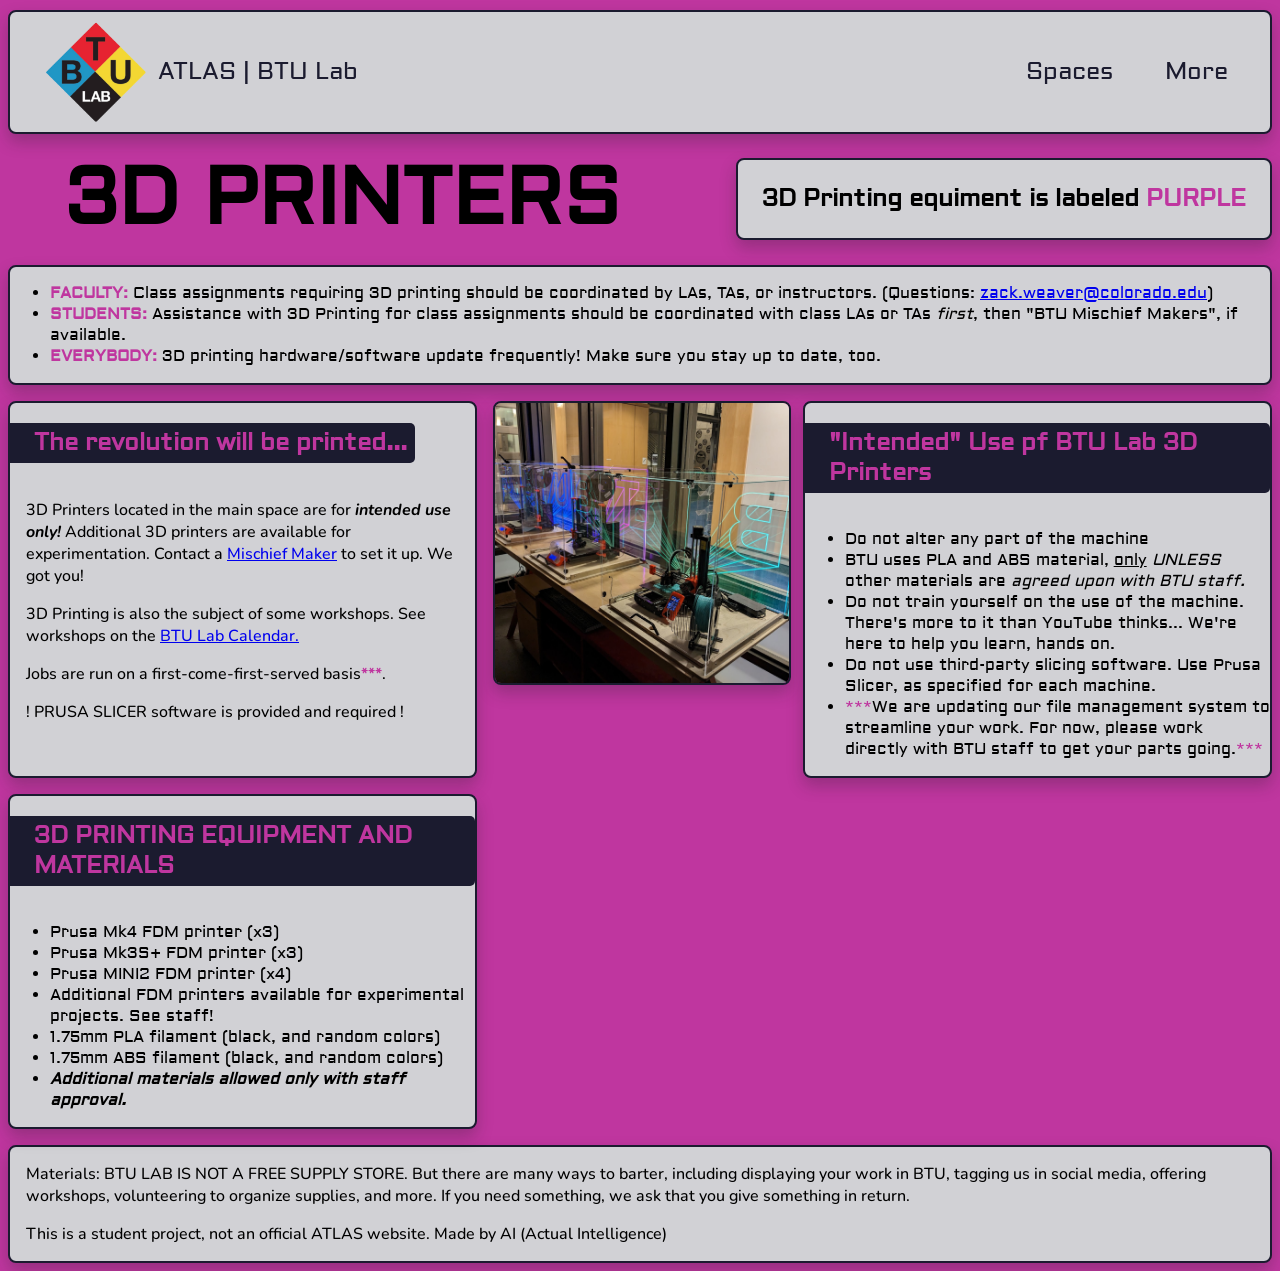
==== pages/3dprint.html @ 21dff219 "electronics html and css" ====
<!DOCTYPE html>
<html lang="en">
<head>
    <meta charset="UTF-8">
    <meta name="viewport" content="width=device-width, initial-scale=1.0">
    <title>BTU Lab | 3D Printers</title>
    <link rel="icon" type="image/x-icon" href="../img/btu_logo.jpg">
    <link rel="stylesheet" href="../3dprint.css">
</head>
<body class="print_body">
        <nav>
            <a href="../index.html" id="logo">
                <img src="../img/btulablogo.png" alt="website logo" height="100px">  
                <div> ATLAS | BTU Lab </div>
            </a>
            
            <div class="dropdowns">
                <div class="dropdown">
                    <div class="dropbtn">Spaces</div>
                    <div class="dropdown-content">
                        <a href="tools.html" id="tools_nav">Tools</a>
                        <a href="woodShop.html" id="wood_nav">Wood Shop</a>
                        <a href="sewing.html" id="sew_nav">Sewing & Textiles</a>
                        <a href="electronics.html" id="electric_nav">Electronics</a>
                        <a href="lasers.html" id="laser_nav">Lasers!</a>
                        <a aria-current="true" id="print_nav">3D Printers</a>
                        <a href="cnc.html" id="cnc_nav">CNC</a>
                </div>
            </div>

            <div class="dropdown">
                <div class="dropbtn">More</div>
                <div class="dropdown-content">
                    <a href="BTUrules">Rules and Policies</a>
                    <a href="#">Calendar</a>
                    <a href="mischief.html">Mischief Makers</a>
                    <a href="staff.html">Faculty</a>
                </div>
            </div>
            </div>
        </nav>

        <header>
            <h1><strong>3D Printers</strong></h1>
            <h2 class="color_code">
                <p>3D Printing equiment is labeled <strong style="color: #bf369f;">PURPLE</strong></p>
            </h2>
        </header>

    <main class="print_main">
        <section id="description">
            <p>
                <ul>
                    <li><strong style="color: #bf369f;">FACULTY:  </strong>Class assignments requiring 3D printing should be coordinated by LAs, TAs, or instructors. (Questions: <a href="mailto:zack.weaver@colorado.edu"> zack.weaver@colorado.edu</a>)</li>
                    <li><strong style="color: #bf369f;">STUDENTS: </strong>Assistance with 3D Printing for class assignments should be coordinated with class LAs or TAs <em>first</em>, then "BTU Mischief Makers", if available.
                    <li><strong style="color: #bf369f;">EVERYBODY: </strong>3D printing hardware/software update frequently! Make sure you stay up to date, too.</li>
                    </li>
                </ul>
            </p>
        </section>

        <img width="200" src="../img/3dprint.jpeg" alt="Image of 3D printers" id="center_img">

        <section id="use">
            <h2><strong style="color: #bf369f;">The revolution will be printed...</strong></h2>
                <p>3D Printers located in the main space are for <strong><em>intended use only!</em></strong> Additional 3D printers are available for experimentation. Contact a <a href="mischiefmakers.html">Mischief Maker</a> to set it up. We got you!</p>
                <p>3D Printing is also the subject of some workshops. See workshops on the <a href="calendar.html">BTU Lab Calendar.</a></p>
                <p>Jobs are run on a first-come-first-served basis<strong style="color: #bf369f;">***</strong>.</p>
                <p>! PRUSA SLICER software is provided and required !</p>
        </section>

        <section id="intended">
            <h2><strong style="color: #bf369f;">"Intended" Use pf BTU Lab 3D Printers</strong></h2>
            <p>
                <ul>
                    <li>Do not alter any part of the machine</li>
                    <li>BTU uses PLA and ABS material, <span style="text-decoration: underline;">only</span> <em>UNLESS</em> other materials are <em>agreed upon with BTU staff.</em></li>
                    <li>Do not train yourself on the use of the machine. There's more to it than YouTube thinks... We're here to help you learn, hands on.</li>
                    <li>Do not use third-party slicing software. Use Prusa Slicer, as specified for each machine.</li>
                    <li><span style="color: #bf369f;">***</span>We are updating our file management system to streamline your work. For now, please work directly with BTU staff to get your parts going.<span style="color: #bf369f;">***</span></li>
                </ul>
            </p>
        </section>

        <section id="materials">
            <h2><strong style="color: #bf369f;">3D PRINTING EQUIPMENT AND MATERIALS</strong></h2>
            <p>
                <ul>
                    <li>Prusa Mk4 FDM printer (x3)</li>
                    <li>Prusa Mk3S+ FDM printer (x3)</li>
                    <li>Prusa MINI2 FDM printer (x4)</li>
                    <li>Additional FDM printers available for experimental projects. See staff!</li>
                    <li>1.75mm PLA filament (black, and random colors)</li>
                    <li>1.75mm ABS filament (black, and random colors)</li>
                    <li><strong><em>Additional materials allowed only with staff approval.</em></strong></li>
                </ul>
            </p>
        </section>
    </main>

    <footer>
        <p>
            Materials: <stong>BTU LAB IS NOT A FREE SUPPLY STORE.</stong> But there are many ways to barter, including displaying your work in BTU, tagging us in social media, offering workshops, volunteering to organize supplies, and more. If you need something, we ask that you give something in return.
        </p>
        <p>
            This is a student project, not an official ATLAS website. Made by AI (Actual Intelligence)
        </p>
    </footer>
    
</body>
</html>
---- 3dprint.css ----
@import url('https://fonts.googleapis.com/css2?family=Aldrich&family=Nunito:ital,wght@0,200..1000;1,200..1000&display=swap');
/* CSS Reset and Base Styles */
:root {
/* Color Palette - 5 Core Colors */
    --color-primary: #002382; /* True Cobalt - Main Brand Color */
    --color-secondary: #007C8A;   /* Teal - Complementary Action Color */
    --color-accent: #B64377;  /* Berry Crush - Highlight / Warning Color */
    --color-neutral: #1B1B2f; /* Carbon Black - Neutral Text and Background */
    --color-highlight: #F9C80E;   /* Bright Amber - Accent / Attention Color */

/* Space-Specific Colors */
    --color-tools:#4ac94a;
    --color-woodshop: #db3d9c;
    --color-sewing:#d3c939;
    --color-electronics:#289f91;
    --color-laser:#b82746;
    --color-print: #bf369f;
    --color-cnc:#275eaa;

/* Derived Colors for Flexibility */
    --color-background: color-mix(in srgb, var(--color-neutral) 20%, white);
    --color-shadow: rgba(27,27,30,0.25);
    --color-text-dark: var(--color-neutral);
    --color-text-light: white;

/* Typography */
    --font-primary: 'Aldrich', sans-serif;
    --font-secondary: 'Nunito', sans-serif;

/* Spacing System */
    --spacing-xs: 0.25rem;
    --spacing-sm: 0.5rem;
    --spacing-md: 1rem;
    --spacing-lg: 1.5rem;
    --spacing-xl: 2rem;

/* Border Radius */
    --radius-sm: 4px;
    --radius-md: 8px;
    --radius-lg: 12px;
}

body {
    font-family: var(--font-primary), var(--font-secondary);
}

nav, section, footer, .color_code {
    background-color: var(--color-background);
    border: 2px solid;
    border-color: var(--color-neutral);
    border-radius: var(--radius-md);
    box-shadow: 0px 8px 16px 0px var(--color-shadow);
}

nav {
    display: flex;
    justify-content: space-between;
    top: 10px;
    position: sticky;
}

#logo {
    display: flex;
    align-items: center;
    
    font-size: 1.5em;
    color: var(--color-neutral);
    text-decoration: none;
    
    margin-left: 1em;
    padding: 10px 10px;
    
    border-left: 2px solid;
    border-right: 2px solid;
    border-color: var(--color-background);
}

#logo > div {   
    display: flex;
    align-items: center;
    margin-left: 0.5em;
}

.dropdowns{
    display: flex;
    justify-content: flex-end;
    
    margin-right: 1em;
}

.dropdown {
    position: relative;
}

.dropbtn {
  display: flex;
  align-items: center;
  justify-content: center;
  
  font-size: 1.5em;
  color: var(--color-neutral);
  
  padding: 1em;
  
  box-sizing: border-box;
  height: 100%;
  
  border-left: 2px solid;
  border-right: 2px solid;
  border-color: var(--color-background);
  
  cursor: pointer;
}

.dropdown-content {
  display: none;
  flex-direction: column;
  justify-content: flex-start;
  align-items: flex-start;
  position: absolute;
  width: auto;
  background-color: var(--color-background);
  box-shadow: 0px 8px 16px 0px var(--color-shadow);
}

.dropdown:hover .dropdown-content {
  display: block;
}

.dropdown:hover .dropbtn {
    font-weight: bold;
    border-color: var(--color-neutral);
    background-color: var(--color-highlight);
}

nav  .dropdown  a {
    display: block;
    text-decoration: none;
    color: var(--color-neutral);
    padding: 10px 10px;
    border-left: 2px solid;
    border-right: 2px solid;
    border-color: var(--color-background);
}

nav a:hover {
    font-weight: bold;
    border-left: 2px solid;
    border-right: 2px solid;
    border-color: var(--color-neutral);
}

header {
    display: grid;
    grid-template-columns: auto auto auto;
    justify-content: space-between;
    align-items: center;
    grid-template-areas: 
        ". title . colors";

    margin: 1em 0;
}

header  h1 {
    grid-area: title;
    display: block;
    height: fit-content;
    margin-block: 0;
    text-transform: uppercase;
    font-size: 5em;
}

header h2 {
    margin-block: 0px;
    grid-area: colors;
}

header h2 p {
    margin: 1em;
}

main {
    display: grid;
    gap: 1em;
    justify-content: center;
    grid-template-columns: 2fr 1.25fr 2fr;
    grid-template-rows: auto auto auto;
    grid-template-areas: 
        "description description description"
        "use img intended";

    margin: 1em 0;
}

#description {
    grid-area: description;
}

main img {
    grid-area: img;

    width: 100%;

    border: 2px solid;
    border-color: var(--color-neutral);
    border-radius: var(--radius-md);
    box-shadow: 0px 8px 16px 0px var(--color-shadow);
}

#use {
    grid-area: use;
}

#intended {
    grid-area: intended;
}

main h2 {
    display: inline-block;
    padding: 5px 8px;
    padding-left: 1em;
    border-top-right-radius: 5px;
    border-bottom-right-radius: 5px;
    background-color: var(--color-neutral);
}

main p, footer p {
    padding: 0 1em;
    font-family: var(--font-secondary);
    font-weight: 500;
}


#materials div {

    display: grid;
    justify-content: center;
    align-items: center;
    grid-template-columns: repeat(3, auto);
    column-gap: 2em;
    margin-bottom: 1em;
}

#equipment p {
    display: block;
    width: fit-content;
    margin-block: 8px;
}

/* Page specific */
.print_body {
    background-color: var(--color-print);
}

.print_main h2 {
    color: var(--color-print);
}

#tools_nav:hover {
    background-color: var(--color-tools);
}

#sew_nav:hover {
    background-color: var(--color-sewing);
}

#wood_nav:hover {
    background-color: var(--color-woodshop);
}

#electric_nav:hover {
    background-color: var(--color-electronics);
}

#laser_nav:hover {
    background-color: var(--color-laser);
}

#print_nav:hover {
    background-color: var(--color-print);
}

#cnc_nav:hover {
    background-color: var(--color-cnc);
}

nav a:visited {
    color: var(--color-neutral);
}
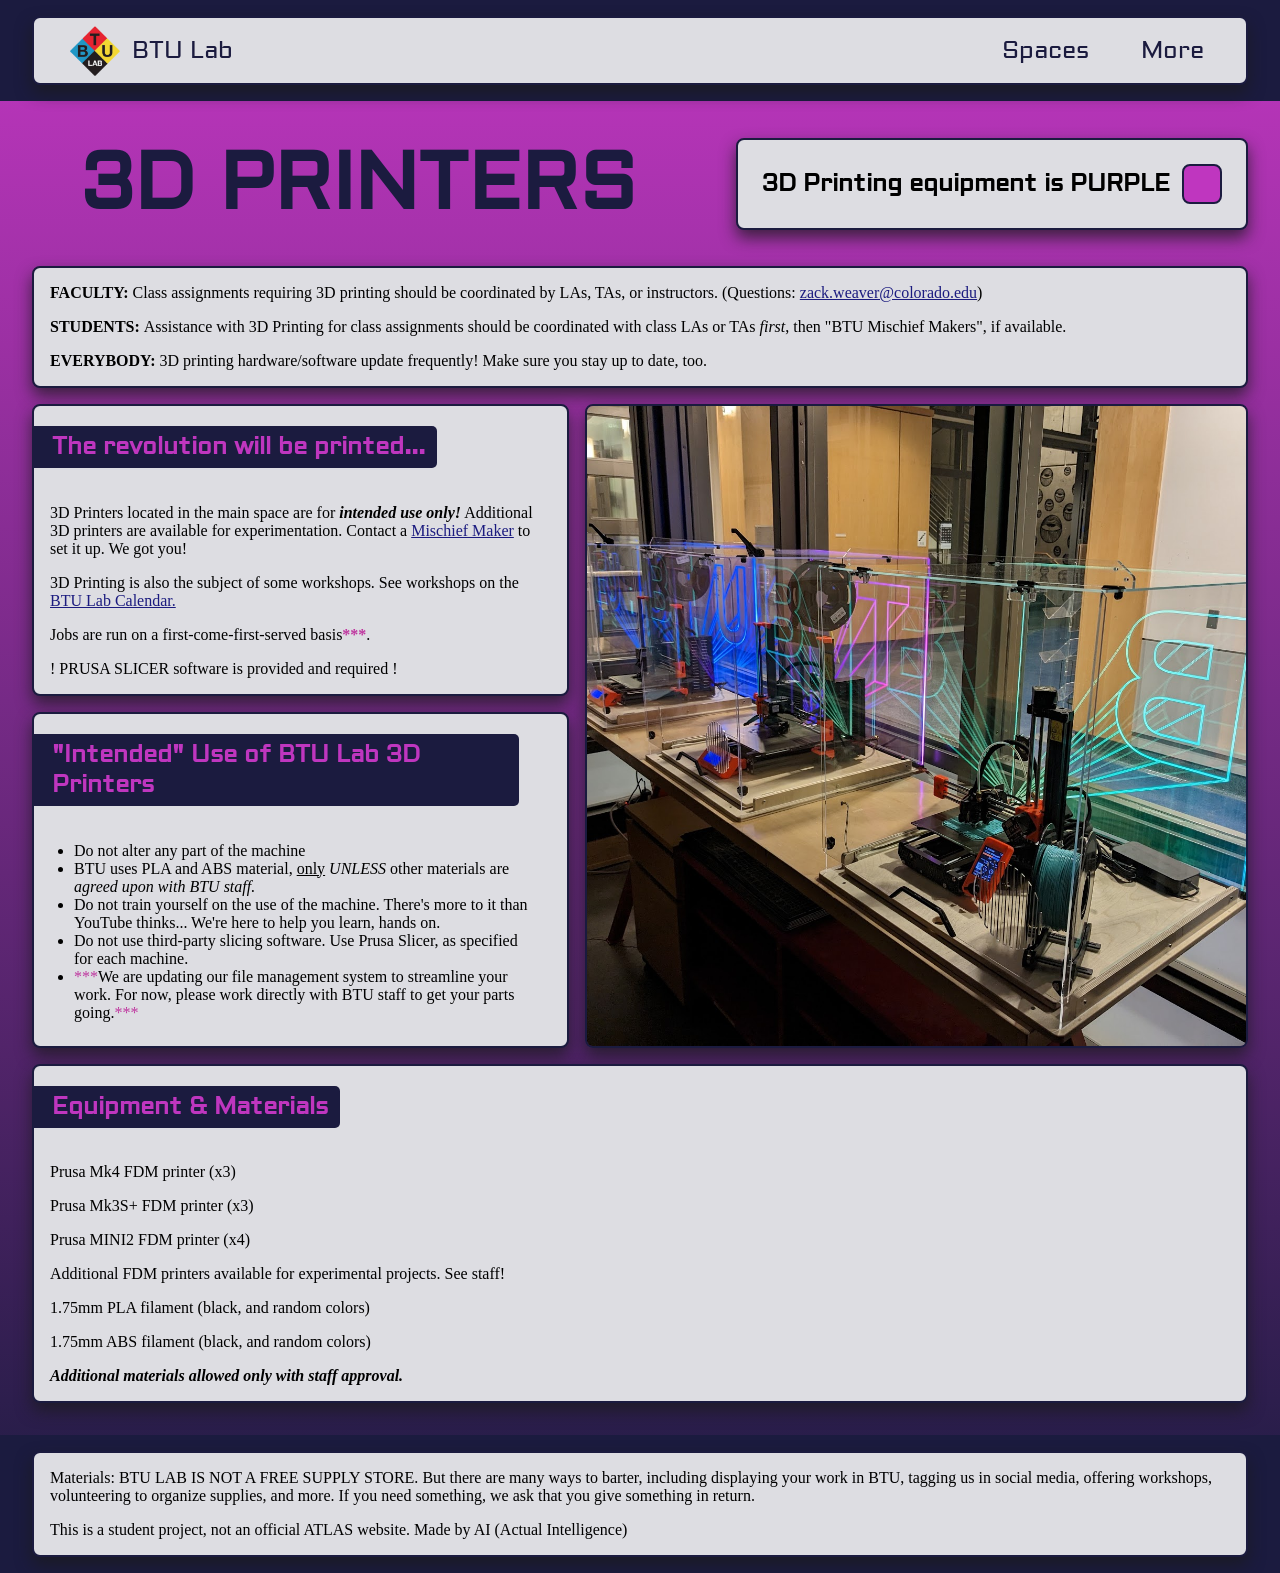
==== commit c084f840: "space page cleanup" ====
--- a/pages/3dprint.html
+++ b/pages/3dprint.html
@@ -4,19 +4,19 @@
     <meta charset="UTF-8">
     <meta name="viewport" content="width=device-width, initial-scale=1.0">
     <title>BTU Lab | 3D Printers</title>
-    <link rel="icon" type="image/x-icon" href="../img/btu_logo.jpg">
-    <link rel="stylesheet" href="../3dprint.css">
+    <link rel="icon" type="image/x-icon" href="../img/btulablogo.jpg">
+    <link rel="stylesheet" href="../general.css">
 </head>
 <body class="print_body">
+    <div class="full_bar">    
         <nav>
             <a href="../index.html" id="logo">
                 <img src="../img/btulablogo.png" alt="website logo" height="100px">  
-                <div> ATLAS | BTU Lab </div>
+                <p>BTU Lab</p>
             </a>
-            
-            <div class="dropdowns">
+            <section class="dropdowns">
                 <div class="dropdown">
-                    <div class="dropbtn">Spaces</div>
+                    <button class="dropbtn">Spaces</button>
                     <div class="dropdown-content">
                         <a href="tools.html" id="tools_nav">Tools</a>
                         <a href="woodShop.html" id="wood_nav">Wood Shop</a>
@@ -26,86 +26,77 @@
                         <a aria-current="true" id="print_nav">3D Printers</a>
                         <a href="cnc.html" id="cnc_nav">CNC</a>
                 </div>
-            </div>
+                </div>
+                <div class="dropdown">
+                    <button class="dropbtn">More</button>
+                    <div class="dropdown-content">
+                        <a href="BTUrules.html">Rules and Policies</a>
+                        <a href="calendar.html">Calendar</a>
+                        <a href="staff.html">Mischief Makers</a>
+                        <a href="faculty.html">For Faculty</a>
+                    </div>
+                </div>
+            </section>
+        </nav>
+    </div>
 
-            <div class="dropdown">
-                <div class="dropbtn">More</div>
-                <div class="dropdown-content">
-                    <a href="BTUrules">Rules and Policies</a>
-                    <a href="#">Calendar</a>
-                    <a href="mischief.html">Mischief Makers</a>
-                    <a href="staff.html">Faculty</a>
-                </div>
-            </div>
-            </div>
-        </nav>
-
-        <header>
-            <h1><strong>3D Printers</strong></h1>
-            <h2 class="color_code">
-                <p>3D Printing equiment is labeled <strong style="color: #bf369f;">PURPLE</strong></p>
-            </h2>
-        </header>
+    <header>
+        <h1><strong>3D Printers</strong></h1>
+        <h2 class="color_code">
+            <p>3D Printing equipment is PURPLE <span class="print_key"></span></p>
+        </h2>
+    </header>
 
     <main class="print_main">
-        <section id="description">
-            <p>
-                <ul>
-                    <li><strong style="color: #bf369f;">FACULTY:  </strong>Class assignments requiring 3D printing should be coordinated by LAs, TAs, or instructors. (Questions: <a href="mailto:zack.weaver@colorado.edu"> zack.weaver@colorado.edu</a>)</li>
-                    <li><strong style="color: #bf369f;">STUDENTS: </strong>Assistance with 3D Printing for class assignments should be coordinated with class LAs or TAs <em>first</em>, then "BTU Mischief Makers", if available.
-                    <li><strong style="color: #bf369f;">EVERYBODY: </strong>3D printing hardware/software update frequently! Make sure you stay up to date, too.</li>
-                    </li>
-                </ul>
-            </p>
+        <section id="longtop">
+            <p><strong>FACULTY: </strong>Class assignments requiring 3D printing should be coordinated by LAs, TAs, or instructors. (Questions: <a href="mailto:zack.weaver@colorado.edu"> zack.weaver@colorado.edu</a>)</p>
+            <p><strong>STUDENTS: </strong>Assistance with 3D Printing for class assignments should be coordinated with class LAs or TAs <em>first</em>, then "BTU Mischief Makers", if available.</p>
+            <p><strong>EVERYBODY: </strong>3D printing hardware/software update frequently! Make sure you stay up to date, too.</p>
         </section>
 
-        <img width="200" src="../img/3dprint.jpeg" alt="Image of 3D printers" id="center_img">
+        <img src="../img/3dprint.jpeg" alt="Image of 3D printers">
 
-        <section id="use">
-            <h2><strong style="color: #bf369f;">The revolution will be printed...</strong></h2>
-                <p>3D Printers located in the main space are for <strong><em>intended use only!</em></strong> Additional 3D printers are available for experimentation. Contact a <a href="mischiefmakers.html">Mischief Maker</a> to set it up. We got you!</p>
+        <section id="mid1">
+            <h2>The revolution will be printed...</h2>
+                <p>3D Printers located in the main space are for <strong><em>intended use only!</em></strong> Additional 3D printers are available for experimentation. Contact a <a href="staff.html">Mischief Maker</a> to set it up. We got you!</p>
                 <p>3D Printing is also the subject of some workshops. See workshops on the <a href="calendar.html">BTU Lab Calendar.</a></p>
                 <p>Jobs are run on a first-come-first-served basis<strong style="color: #bf369f;">***</strong>.</p>
                 <p>! PRUSA SLICER software is provided and required !</p>
         </section>
 
-        <section id="intended">
-            <h2><strong style="color: #bf369f;">"Intended" Use pf BTU Lab 3D Printers</strong></h2>
-            <p>
-                <ul>
-                    <li>Do not alter any part of the machine</li>
-                    <li>BTU uses PLA and ABS material, <span style="text-decoration: underline;">only</span> <em>UNLESS</em> other materials are <em>agreed upon with BTU staff.</em></li>
-                    <li>Do not train yourself on the use of the machine. There's more to it than YouTube thinks... We're here to help you learn, hands on.</li>
-                    <li>Do not use third-party slicing software. Use Prusa Slicer, as specified for each machine.</li>
-                    <li><span style="color: #bf369f;">***</span>We are updating our file management system to streamline your work. For now, please work directly with BTU staff to get your parts going.<span style="color: #bf369f;">***</span></li>
-                </ul>
-            </p>
+        <section id="mid2">
+            <h2>"Intended" Use of BTU Lab 3D Printers</h2>
+            <ul>
+                <li>Do not alter any part of the machine</li>
+                <li>BTU uses PLA and ABS material, <span style="text-decoration: underline;">only</span> <em>UNLESS</em> other materials are <em>agreed upon with BTU staff.</em></li>
+                <li>Do not train yourself on the use of the machine. There's more to it than YouTube thinks... We're here to help you learn, hands on.</li>
+                <li>Do not use third-party slicing software. Use Prusa Slicer, as specified for each machine.</li>
+                <li><span style="color: #bf369f;">***</span>We are updating our file management system to streamline your work. For now, please work directly with BTU staff to get your parts going.<span style="color: #bf369f;">***</span></li>
+            </ul>
         </section>
 
-        <section id="materials">
-            <h2><strong style="color: #bf369f;">3D PRINTING EQUIPMENT AND MATERIALS</strong></h2>
-            <p>
-                <ul>
-                    <li>Prusa Mk4 FDM printer (x3)</li>
-                    <li>Prusa Mk3S+ FDM printer (x3)</li>
-                    <li>Prusa MINI2 FDM printer (x4)</li>
-                    <li>Additional FDM printers available for experimental projects. See staff!</li>
-                    <li>1.75mm PLA filament (black, and random colors)</li>
-                    <li>1.75mm ABS filament (black, and random colors)</li>
-                    <li><strong><em>Additional materials allowed only with staff approval.</em></strong></li>
-                </ul>
-            </p>
+        <section id="longbot">
+            <h2>Equipment & Materials</h2>
+            <div>
+                <p>Prusa Mk4 FDM printer (x3)</p>
+                <p>Prusa Mk3S+ FDM printer (x3)</p>
+                <p>Prusa MINI2 FDM printer (x4)</p>
+                <p>Additional FDM printers available for experimental projects. See staff!</p>
+                <p>1.75mm PLA filament (black, and random colors)</p>
+                <p>1.75mm ABS filament (black, and random colors)</p>
+                <p><strong><em>Additional materials allowed only with staff approval.</em></strong></p>
+            </div>
         </section>
     </main>
-
-    <footer>
-        <p>
-            Materials: <stong>BTU LAB IS NOT A FREE SUPPLY STORE.</stong> But there are many ways to barter, including displaying your work in BTU, tagging us in social media, offering workshops, volunteering to organize supplies, and more. If you need something, we ask that you give something in return.
-        </p>
-        <p>
-            This is a student project, not an official ATLAS website. Made by AI (Actual Intelligence)
-        </p>
-    </footer>
-    
+    <div class="full_bar">
+        <footer>
+            <p>
+                Materials: <stong>BTU LAB IS NOT A FREE SUPPLY STORE.</stong> But there are many ways to barter, including displaying your work in BTU, tagging us in social media, offering workshops, volunteering to organize supplies, and more. If you need something, we ask that you give something in return.
+            </p>
+            <p>
+                This is a student project, not an official ATLAS website. Made by AI (Actual Intelligence)
+            </p>
+        </footer>
+    </div>
 </body>
 </html>
--- a/general.css
+++ b/general.css
@@ -0,0 +1,630 @@
+@import url('https://fonts.googleapis.com/css2?family=Aldrich&family=Nunito:ital,wght@0,200..1000;1,200..1000&display=swap');
+/* CSS Reset and Base Styles */
+:root {
+/* Color Palette - 5 Core Colors */
+    /*--color-primary: #002382; True Cobalt - Main Brand Color */
+    /*--color-secondary: #007C8A; Teal - Complementary Action Color */
+    /*--color-accent: #B64377; Berry Crush - Highlight / Warning Color */
+    --color-primary: #1B1B7f;
+    --color-secondary: #1B6B6f;
+    --color-accent: #9B1B5f;
+    --color-neutral: #1B1B3f; /* Carbon Black - Neutral Text and Background */
+    --color-highlight: #F9C80E;   /* Bright Amber - Accent / Attention Color */
+
+/* Space-Specific Colors */
+    --color-tools:#4ac94a;
+    --color-woodshop: #db3d9c;
+    --color-sewing:#d3c939;
+    --color-electronics:#289f91;
+    --color-laser:#b82746;
+    --color-print: #bf36bf;
+    --color-cnc:#275eaa;
+
+/* Derived Colors for Flexibility */
+    --color-background: color-mix(in srgb, var(--color-neutral) 15%, white);
+    --color-shadow: rgba(27,27,30,0.75);
+    --color-text-dark: var(--color-neutral);
+    --color-text-light: --color-background;
+    --color-neutral-light: color-mix(in srgb, var(--color-neutral) 30%, lightblue);
+
+/* Typography */
+    --font-primary: 'Aldrich', sans-serif;
+    --font-secondary: 'Georgia', serif;
+
+/* Spacing System */
+    --spacing-sm: 0.5em;
+    --spacing-norm: 1em;
+    --spacing-lg: 2em;
+    --spacing-xl: 3em;
+
+/* Border Radius */
+    --radius-sm: 4px;
+    --radius-md: 8px;
+    --radius-lg: 12px;
+}
+
+body {
+    font-family: var(--font-primary), var(--font-secondary);
+    margin: 0px;
+}
+
+nav, section, footer, .color_code {
+    background-color: var(--color-background);
+    border: 2px solid;
+    border-color: var(--color-neutral);
+    border-radius: var(--radius-md);
+    box-shadow: 0px 8px 16px 0px var(--color-shadow);
+}
+
+a {
+    color: var(--color-primary)
+}
+
+a:visited {
+    color: var(--color-accent);
+}
+
+a:hover {
+    color: var(--color-secondary)
+}
+
+ul {
+    font-family: var(--font-secondary);
+    padding-right: 2em;
+    padding-bottom: 0.5em;
+}
+
+.full_bar {
+    background-color: var(--color-neutral);
+    padding: var(--spacing-norm) var(--spacing-lg);
+    top: 0px;
+    position: sticky;
+}
+
+nav {
+    display: flex;
+    justify-content: space-between;
+    height: 65px;
+}
+
+#logo {
+    display: flex;
+    align-items: center;
+    justify-content: space-between;
+    gap: var(--spacing-sm);
+    
+    font-size: 1.5em;
+    color: var(--color-neutral);
+    text-decoration: none;
+    
+    margin-left: var(--spacing-norm);
+    padding: 10px 10px;
+    
+    border-left: 2px solid;
+    border-right: 2px solid;
+    border-color: var(--color-background);
+}
+
+#logo > p {   
+    display: flex;
+    align-items: center;
+}
+
+#logo > img {
+    height: 50px;
+}
+
+#logo:hover img {
+    transform: scale(110%);
+    transform-origin: center;
+}
+
+.dropdowns{
+    background-color: var(--color-background);
+    border: none;
+    box-shadow: none;
+    display: flex;
+    justify-content: flex-end;
+    height: 100%;
+    
+    margin-right: var(--spacing-norm);
+}
+
+.dropdown {
+    position: relative;
+}
+
+.dropbtn {
+  display: flex;
+  align-items: center;
+  justify-content: center;
+  background-color: var(--color-background);
+  font-family: var(--font-primary);
+  border-style: none;
+  
+  font-size: 1.5em;
+  color: var(--color-neutral);
+  
+  padding: 1em;
+  
+  box-sizing: border-box;
+  height: 100%;
+  
+  border-left: 2px solid;
+  border-right: 2px solid;
+  border-color: var(--color-background);
+  
+  cursor: pointer;
+}
+
+.dropdown-content {
+  display: none;
+  flex-direction: column;
+  justify-content: flex-start;
+  align-items: flex-start;
+  position: absolute;
+  width: auto;
+  background-color: var(--color-background);
+  box-shadow: 0px 8px 16px 0px var(--color-shadow);
+}
+
+.dropdown:hover .dropdown-content {
+  display: block;
+}
+
+.dropdown:hover .dropbtn {
+    font-weight: bold;
+    border-color: var(--color-neutral);
+    background-color: var(--color-neutral-light);
+}
+
+nav  .dropdown  a {
+    display: block;
+    text-decoration: none;
+    color: var(--color-neutral);
+    padding: 10px 10px;
+    border-left: 2px solid;
+    border-right: 2px solid;
+    border-color: var(--color-background);
+}
+
+nav a:hover {
+    background-color: var(--color-neutral-light);
+    font-weight: bold;
+    border-left: 2px solid;
+    border-right: 2px solid;
+    border-color: var(--color-neutral);
+}
+
+header {
+    display: grid;
+    grid-template-columns: auto auto auto;
+    justify-content: space-between;
+    align-items: center;
+    grid-template-areas: 
+        ". title . colors";
+
+    margin: var(--spacing-lg) var(--spacing-lg);
+}
+
+header  h1 {
+    grid-area: title;
+    display: block;
+    height: fit-content;
+    margin-block: 0;
+    text-transform: uppercase;
+    font-size: 5em;
+    color: var(--color-neutral);
+}
+
+header h2 {
+    margin-block: 0px;
+    grid-area: colors;
+}
+
+header h2 p {
+    display: flex;
+    align-items: center;
+    justify-content: center;
+    gap: var(--spacing-sm);
+    margin: 1em;
+}
+
+.color_sub {
+    font-size: 0.75em;
+}
+
+main {
+    display: grid;
+    gap: 1em;
+    justify-content: center;
+    align-items: center;
+    grid-template-columns: auto auto auto;
+    grid-template-rows: auto auto auto auto;
+    grid-template-areas: 
+        "lt lt lt"
+        "m1 img img"
+        "m2 img img"
+        "lb lb lb";
+
+    margin: var(--spacing-lg) var(--spacing-lg);
+}
+
+#longtop {
+    grid-area: lt;
+}
+
+#mid1 {
+    grid-area: m1;
+}
+
+#mid2 {
+    grid-area: m2;
+}
+
+#longbot {
+    grid-area: lb;
+}
+
+main img {
+    grid-area: img;
+    box-sizing: border-box;
+    width: 100%;
+    height:100%;
+    object-fit: cover;
+    border: 2px solid;
+    border-color: var(--color-neutral);
+    border-radius: var(--radius-md);
+    box-shadow: 0px 8px 16px 0px var(--color-shadow);
+}
+
+.laser_main { /* the lasers page has a bunch of extra info, so it gets it's own main grid layout */
+    display: grid;
+    gap: 1em;
+    justify-content: center;
+    align-items: center;
+    grid-template-columns: auto auto auto;
+    grid-template-rows: auto auto auto;
+    grid-template-areas: 
+        "lt lt lt"
+        "m1 m1 img"
+        "m2 lb lb";
+
+    margin: var(--spacing-lg) var(--spacing-lg);
+}
+
+main h2 {
+    display: inline-block;
+    padding: 0.25em 0.5em;
+    padding-left: 0.75em;
+    margin-right: 2em;
+    border-top-right-radius: 5px;
+    border-bottom-right-radius: 5px;
+    background-color: var(--color-neutral);
+}
+
+main p, footer p {
+    padding: 0 1em;
+    font-family: var(--font-secondary);
+    font-size: 1em;
+}
+
+.equipment div {
+    display: grid;
+    align-items: center;
+    grid-template-columns: repeat(3, auto);
+    margin-bottom: 1em;
+}
+
+.equipment p {
+    display: block;
+    box-sizing: border-box;
+    width: fit-content;
+    margin-block: 8px;
+}
+
+/* -----Page Specific Colors-----*/
+
+.tools_body {
+    background-image: linear-gradient(to bottom, var(--color-tools) 20%, var(--color-neutral));
+}
+
+.tools_main h2 {
+    color: var(--color-tools);
+}
+
+.tool_key1{
+    display: inline-block;
+    background-color: color-mix(in srgb, var(--color-tools) 60%, var(--color-neutral));
+    height: 1.5em;
+    width: 1.5em;
+    border: 2px solid var(--color-neutral);
+    border-radius: var(--radius-md);
+}
+
+.tool_key2{
+    display: inline-block;
+    background-color: var(--color-tools);
+    height: 1.5em;
+    width: 1.5em;
+    border: 2px solid var(--color-neutral);
+    border-radius: var(--radius-md);
+}
+
+.wood_body {
+    background-image: linear-gradient(to bottom, var(--color-woodshop), var(--color-neutral));
+}
+
+.wood_main h2{
+    color: var(--color-woodshop);
+}
+
+.wood_key{
+    display: inline-block;
+    background-color: var(--color-woodshop);
+    height: 1.5em;
+    width: 1.5em;
+    border: 2px solid var(--color-neutral);
+    border-radius: var(--radius-md);
+}
+
+.sew_body {
+    background-image: linear-gradient(to bottom, var(--color-sewing) 10%, var(--color-neutral));
+}
+
+.sew_main h2 {
+    color: var(--color-sewing);
+}
+
+.sew_key {
+    display: inline-block;
+    background-color: var(--color-sewing);
+    height: 1.5em;
+    width: 1.5em;
+    border: 2px solid var(--color-neutral);
+    border-radius: var(--radius-md);
+
+}
+
+.electronics_body {
+    background-image: linear-gradient(to bottom, var(--color-electronics), var(--color-neutral));
+}
+
+.electronics_main h2 {
+    color: var(--color-electronics);
+}
+
+.electronics_key {
+    display: inline-block;
+    background-color: var(--color-electronics);
+    height: 1.5em;
+    width: 1.5em;
+    border: 2px solid var(--color-neutral);
+    border-radius: var(--radius-md);
+
+}
+
+.lasers_body {
+    background-image: linear-gradient(to bottom, var(--color-laser), var(--color-neutral));
+}
+
+.laser_main h2 {
+    color: var(--color-laser);
+}
+
+.laser_key {
+    display: inline-block;
+    background-color: var(--color-laser);
+    height: 1.5em;
+    width: 1.5em;
+    border: 2px solid var(--color-neutral);
+    border-radius: var(--radius-md);
+
+}
+
+.print_body {
+    background-image: linear-gradient(to bottom, var(--color-print), var(--color-neutral));
+}
+
+.print_main h2 {
+    color: var(--color-print);
+}
+
+.print_key {
+    display: inline-block;
+    background-color: var(--color-print);
+    height: 1.5em;
+    width: 1.5em;
+    border: 2px solid var(--color-neutral);
+    border-radius: var(--radius-md);
+
+}
+
+.cnc_body {
+    background-image: linear-gradient(to bottom, var(--color-cnc) 10%, var(--color-neutral));
+}
+
+.cnc_main h2 {
+    color: var(--color-cnc);
+}
+
+.cnc_key {
+    display: inline-block;
+    background-color: var(--color-cnc);
+    height: 1.5em;
+    width: 1.5em;
+    border: 2px solid var(--color-neutral);
+    border-radius: var(--radius-md);
+
+}
+
+#logo:hover {
+    background-color: var(--color-background);
+}
+
+#tools_nav:hover {
+    background-color: var(--color-tools);
+}
+
+#sew_nav:hover {
+    background-color: var(--color-sewing);
+}
+
+#wood_nav:hover {
+    background-color: var(--color-woodshop);
+}
+
+#electric_nav:hover {
+    background-color: var(--color-electronics);
+}
+
+#laser_nav:hover {
+    background-color: var(--color-laser);
+}
+
+#print_nav:hover {
+    background-color: var(--color-print);
+}
+
+#cnc_nav:hover {
+    background-color: var(--color-cnc);
+}
+
+nav a:visited {
+    color: var(--color-neutral);
+}
+
+/* -----Special Pages----- */
+.rules-page main {
+    display: grid;
+    grid-template-columns: 1fr;
+    grid-template-areas:
+        "policies"
+        "use";
+    gap: 1rem;
+}
+.rules-page main h2{
+    color: color-mix(in srgb, var(--color-neutral) 20%, white);
+}
+.calendar-page main {
+    display: grid;
+    grid-template-columns: 1fr 1fr;
+    grid-template-areas: "policies use";
+    gap: 1rem;
+}
+.calendar-page main h2{
+    color: color-mix(in srgb, var(--color-neutral) 20%, white);
+}
+.faculty-page main {
+    display: grid;
+    grid-template-columns: 1fr;
+    grid-template-areas:
+        "policies"
+        "use";
+    gap: 1rem;
+}
+.faculty-page main h2{
+    color: color-mix(in srgb, var(--color-neutral) 20%, white);
+}
+
+.staff-page main h2{
+    color: color-mix(in srgb, var(--color-neutral) 20%, white);
+}
+
+.staff-page main {
+    display: grid;
+    grid-template-columns: 1fr;
+    grid-template-areas:
+        "policies"
+        "use";
+    gap: 1rem;
+}
+.staff-page .info-card {
+    display: flex;
+    flex-direction: row;
+    align-items: center;
+    justify-content: space-between;
+    gap: 1.5 rem;
+}
+.staff-page .info-card img {
+    width: 30%;
+    max-width: 350px;
+    height: 400px;
+    object-fit: cover;
+    border-radius: 8px;
+}
+
+
+/* Media Queries for Mobile Design */
+
+@media (max-width: 400px) {
+
+    .full_bar{
+        padding-left: 0.75em;
+        padding-right: 0.75em;
+    }
+
+    nav {
+        align-items: center;
+    }
+
+    #logo {
+        height: 100%;
+        justify-content: center;
+        border: none;
+        padding: 0px;
+        margin-left:  var(--spacing-norm);
+    }
+
+    #logo p {
+        display: none;
+        position: fixed;
+    }
+
+    .dropdowns {
+        margin-left: var(--spacing-sm);
+    }
+
+    .dropdown-content {
+        width: 100%;
+        z-index: 1;
+    }
+
+    header {
+        display: flex;
+        flex-direction: column;
+        margin-left: var(--spacing-norm);
+        margin-right: var(--spacing-norm);
+    }
+
+    header h1 {
+        font-size: 3em;
+        margin-bottom: 0.5em;
+    }
+
+    header h2 {
+        font-size: 1.25em;
+    }
+    
+    main {
+        display: flex;
+        flex-direction: column;
+        flex-wrap: nowrap;
+        margin-left: var(--spacing-norm);
+        margin-right: var(--spacing-norm);
+        row-gap: 1em;
+    }
+
+    .laser_main {
+        display: flex;
+        flex-direction: column;
+        flex-wrap: nowrap;
+        margin-left: var(--spacing-norm);
+        margin-right: var(--spacing-norm);
+        row-gap: 1em;
+    }
+}
+
+@media (max-width: 1200px) {
+    /* This is here to make swapping sizes on inspector easier, it does nothing */
+}
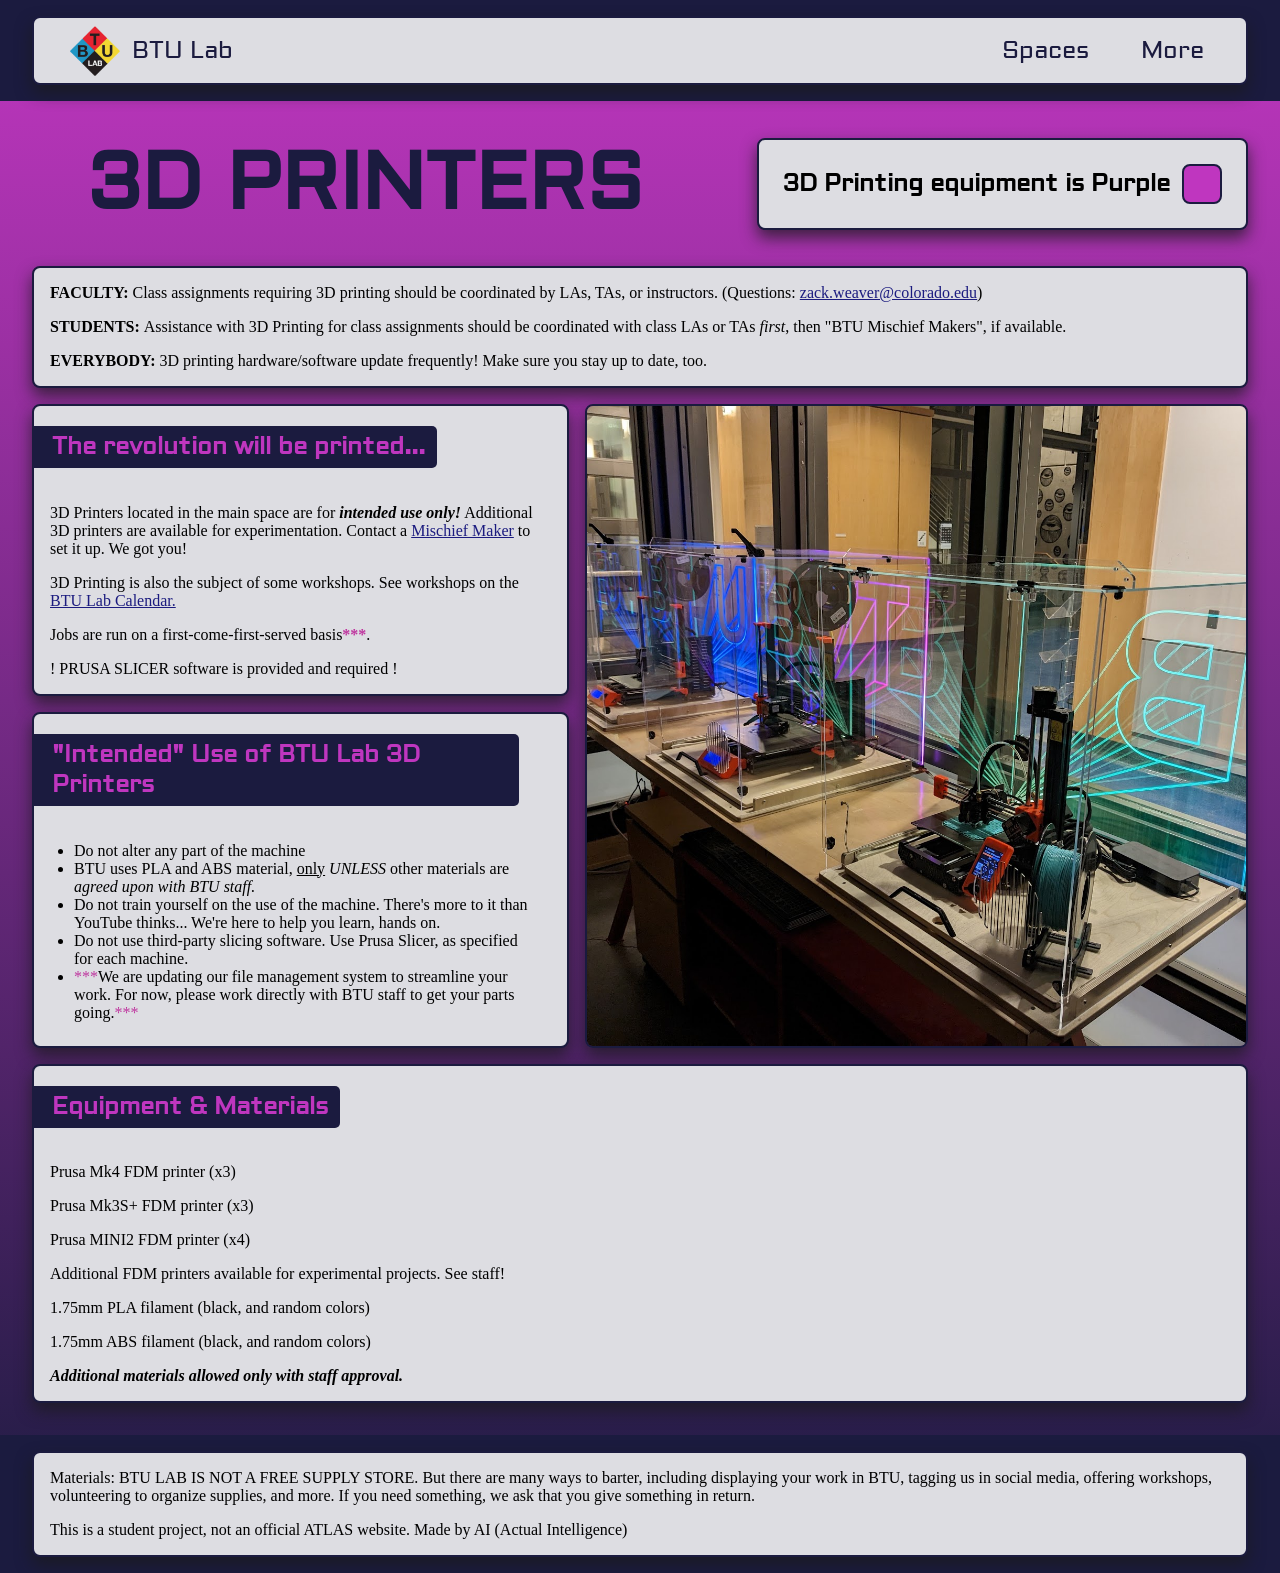
==== commit c877a558: "small css here and there" ====
--- a/pages/3dprint.html
+++ b/pages/3dprint.html
@@ -11,24 +11,24 @@
     <div class="full_bar">    
         <nav>
             <a href="../index.html" id="logo">
-                <img src="../img/btulablogo.png" alt="website logo" height="100px">  
+                <img src="../img/btulablogo.png" alt="website logo">  
                 <p>BTU Lab</p>
             </a>
             <section class="dropdowns">
                 <div class="dropdown">
-                    <button class="dropbtn">Spaces</button>
+                    <div class="dropbtn">Spaces</div>
                     <div class="dropdown-content">
                         <a href="tools.html" id="tools_nav">Tools</a>
                         <a href="woodShop.html" id="wood_nav">Wood Shop</a>
                         <a href="sewing.html" id="sew_nav">Sewing & Textiles</a>
                         <a href="electronics.html" id="electric_nav">Electronics</a>
                         <a href="lasers.html" id="laser_nav">Lasers!</a>
-                        <a aria-current="true" id="print_nav">3D Printers</a>
+                        <a aria-current="true" href="#" id="print_nav">3D Printers</a>
                         <a href="cnc.html" id="cnc_nav">CNC</a>
                 </div>
                 </div>
                 <div class="dropdown">
-                    <button class="dropbtn">More</button>
+                    <div class="dropbtn">More</div>
                     <div class="dropdown-content">
                         <a href="BTUrules.html">Rules and Policies</a>
                         <a href="calendar.html">Calendar</a>
@@ -43,7 +43,7 @@
     <header>
         <h1><strong>3D Printers</strong></h1>
         <h2 class="color_code">
-            <p>3D Printing equipment is PURPLE <span class="print_key"></span></p>
+            <p>3D Printing equipment is Purple <span class="print_key"></span></p>
         </h2>
     </header>
 
@@ -54,7 +54,7 @@
             <p><strong>EVERYBODY: </strong>3D printing hardware/software update frequently! Make sure you stay up to date, too.</p>
         </section>
 
-        <img src="../img/3dprint.jpeg" alt="Image of 3D printers">
+        <img src="../img/3dprint.jpeg" alt="Image of 3D printers" class="spaces_img">
 
         <section id="mid1">
             <h2>The revolution will be printed...</h2>
--- a/general.css
+++ b/general.css
@@ -46,6 +46,7 @@
 body {
     font-family: var(--font-primary), var(--font-secondary);
     margin: 0px;
+    background-color: #819FB4;
 }
 
 nav, section, footer, .color_code {
@@ -226,8 +227,12 @@
     display: flex;
     align-items: center;
     justify-content: center;
-    gap: var(--spacing-sm);
+    gap:0.5em;
     margin: 1em;
+}
+
+header h2 span {
+    flex-shrink: 0;
 }
 
 .color_sub {
@@ -266,7 +271,7 @@
     grid-area: lb;
 }
 
-main img {
+.spaces_img {
     grid-area: img;
     box-sizing: border-box;
     width: 100%;
@@ -336,8 +341,8 @@
 .tool_key1{
     display: inline-block;
     background-color: color-mix(in srgb, var(--color-tools) 60%, var(--color-neutral));
-    height: 1.5em;
-    width: 1.5em;
+    height: 36px;
+    width: 36px;
     border: 2px solid var(--color-neutral);
     border-radius: var(--radius-md);
 }
@@ -345,8 +350,8 @@
 .tool_key2{
     display: inline-block;
     background-color: var(--color-tools);
-    height: 1.5em;
-    width: 1.5em;
+    height: 36px;
+    width: 36px;
     border: 2px solid var(--color-neutral);
     border-radius: var(--radius-md);
 }
@@ -362,8 +367,8 @@
 .wood_key{
     display: inline-block;
     background-color: var(--color-woodshop);
-    height: 1.5em;
-    width: 1.5em;
+    height: 36px;
+    width: 36px;
     border: 2px solid var(--color-neutral);
     border-radius: var(--radius-md);
 }
@@ -379,8 +384,8 @@
 .sew_key {
     display: inline-block;
     background-color: var(--color-sewing);
-    height: 1.5em;
-    width: 1.5em;
+    height: 36px;
+    width: 36px;
     border: 2px solid var(--color-neutral);
     border-radius: var(--radius-md);
 
@@ -397,11 +402,15 @@
 .electronics_key {
     display: inline-block;
     background-color: var(--color-electronics);
-    height: 1.5em;
-    width: 1.5em;
+    height: 36px;
+    width: 36px;
     border: 2px solid var(--color-neutral);
     border-radius: var(--radius-md);
 
+}
+
+.electronics_body header p {
+    justify-content: start;
 }
 
 .lasers_body {
@@ -415,8 +424,8 @@
 .laser_key {
     display: inline-block;
     background-color: var(--color-laser);
-    height: 1.5em;
-    width: 1.5em;
+    height: 36px;
+    width: 36px;
     border: 2px solid var(--color-neutral);
     border-radius: var(--radius-md);
 
@@ -433,8 +442,8 @@
 .print_key {
     display: inline-block;
     background-color: var(--color-print);
-    height: 1.5em;
-    width: 1.5em;
+    height: 36px;
+    width: 36px;
     border: 2px solid var(--color-neutral);
     border-radius: var(--radius-md);
 
@@ -451,11 +460,15 @@
 .cnc_key {
     display: inline-block;
     background-color: var(--color-cnc);
-    height: 1.5em;
-    width: 1.5em;
+    height: 36px;
+    width: 36px;
     border: 2px solid var(--color-neutral);
     border-radius: var(--radius-md);
 
+}
+
+.staff-page {
+    background-image: repeating-linear-gradient(to bottom, var(--color-laser), var(--color-sewing), var(--color-tools), var(--color-electronics), var(--color-cnc), var(--color-print), var(--color-woodshop), var(--color-laser) 25%);
 }
 
 #logo:hover {
@@ -495,6 +508,18 @@
 }
 
 /* -----Special Pages----- */
+
+body:not([class]) main img {
+    grid-area: img;
+    box-sizing: border-box;
+    width: 100%;
+    height:100%;
+    object-fit: cover;
+    border-bottom: 2px solid;
+    border-color: var(--color-neutral);
+    box-shadow: 0px 8px 16px 0px var(--color-shadow);
+}
+
 .rules-page main {
     display: grid;
     grid-template-columns: 1fr;
@@ -531,6 +556,24 @@
     color: color-mix(in srgb, var(--color-neutral) 20%, white);
 }
 
+.staff-page main section:not(.info-card) {
+    margin-top: 1em;
+    margin-bottom: 1em;
+}
+
+.staff-page  main  section:not(.info-card)  h2 {
+    width: 100%;
+    margin: 0px;
+    padding: 0.5em 0px;
+    border-radius: 0px;
+    text-align: center;
+}
+
+.staff-page main h3, .staff-page main h4{
+    margin-left: 1em;
+    margin-top: 0px;
+}
+
 .staff-page main {
     display: grid;
     grid-template-columns: 1fr;
@@ -541,18 +584,27 @@
 }
 .staff-page .info-card {
     display: flex;
-    flex-direction: row;
     align-items: center;
     justify-content: space-between;
-    gap: 1.5 rem;
+    gap: 1.5rem;
 }
 .staff-page .info-card img {
+    max-width: 25%;
+    object-fit: cover;
+    border-radius: var(--radius-lg);
+    box-sizing: border-box;
+    border: 2px solid;
+    border-color: var(--color-neutral);
+    box-shadow: 0px 8px 16px 0px var(--color-shadow);
+    margin-right:1em;
+}
+
+.staff-page main .info-card:nth-child(27) img{ /* with the normal styling, this one hits the border of it's container, so it;s shrunk a little */
     width: 30%;
-    max-width: 350px;
-    height: 400px;
-    object-fit: cover;
-    border-radius: 8px;
-}
+    height: 220px;
+}
+
+
 
 
 /* Media Queries for Mobile Design */
@@ -604,6 +656,10 @@
 
     header h2 {
         font-size: 1.25em;
+    }
+
+    header h2 p {
+        text-align: center;
     }
     
     main {
@@ -623,6 +679,22 @@
         margin-right: var(--spacing-norm);
         row-gap: 1em;
     }
+
+    .staff-page .info-card {
+        flex-direction: column;
+        gap: 0rem;
+    }
+
+    .staff-page .info-card img {
+        max-width: 90%;
+        margin-right: 0px;
+        margin-bottom: 1em;
+    }
+
+    .staff-page main .info-card:nth-child(27) img{ /* with the normal styling, this one hits the border of it's container, so it;s shrunk a little */
+        width: 30%;
+        height: auto;
+    }
 }
 
 @media (max-width: 1200px) {
